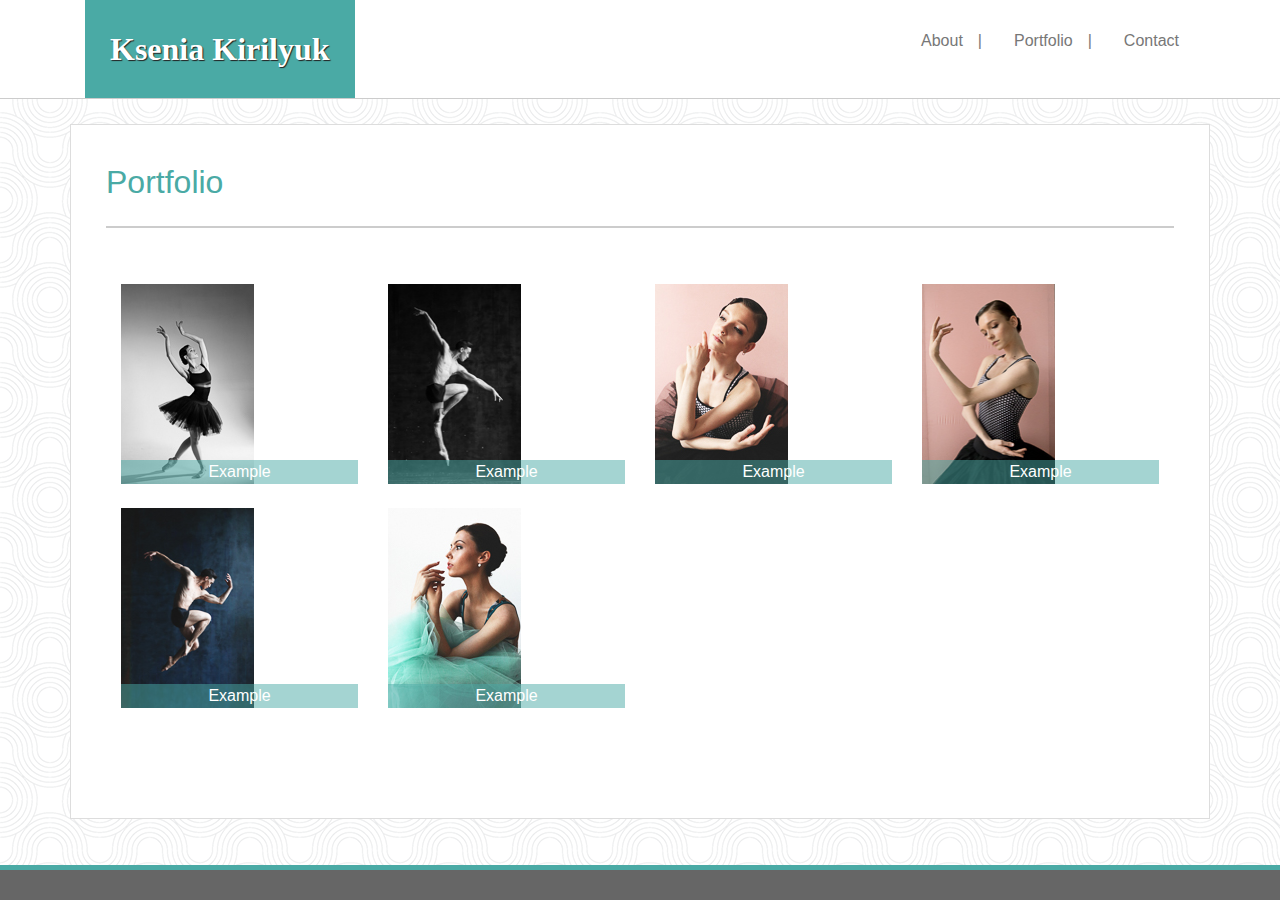
==== portfolio.html @ 92638e47 "responsive portfolio files" ====
<!DOCTYPE html>
<html lang="en">
<head>
 <!-- Required meta tags -->
    <meta charset="utf-8">
    <meta name="viewport" content="width=device-width, initial-scale=1, shrink-to-fit=no">

    <!-- Bootstrap CSS -->
    <link rel="stylesheet" href="https://maxcdn.bootstrapcdn.com/bootstrap/4.0.0/css/bootstrap.min.css" integrity="sha384-Gn5384xqQ1aoWXA+058RXPxPg6fy4IWvTNh0E263XmFcJlSAwiGgFAW/dAiS6JXm" crossorigin="anonymous">
	<link rel="stylesheet" href="assets/css/style.css">

	<title>K.K</title>
</head>
<body>
	<header>
		<nav id="header-nav" class="navbar navbar-default">
			<div class="container">
				<h1 class="navbar-brand">Ksenia Kirilyuk</h1>
				 <ul class="navbar">
					  <li class="nav-item">
					    <a class="nav-link active" href="index.html">About<span>&#124;</span></a>
					  </li>
					  <li class="nav-item">
					    <a class="nav-link" href="portfolio.html">Portfolio<span>&#124;</span></a>
					  </li>
					  <li class="nav-item">
					    <a class="nav-link" href="contact.html">Contact</a>
					  </li>
					</ul>
			</div>
		</nav>   
	</header>
	<main id="mainContent" class="container">
		<h2>Portfolio</h2>
		<div class="album py-5">
			<div class="container">
				<div class="row">
					<div class="col-md-3">
						<figure class="mb-4 shadow-sm">
							<img src="assets/images/ballet1.jpg" alt="example" style="height:200px; width:133px; display:block;">
							<figcaption>Example</figcaption>
						</figure>
					</div>
					<div class="col-md-3">
							<figure class="mb-4 shadow-sm">
							<img src="assets/images/ballet2.jpg" alt="example" style="height:200px; width:133px; display:block;">
							<figcaption>Example</figcaption>
						</figure>
					</div>
					<div class="col-md-3">
						<figure class="mb-4 shadow-sm">
							<img src="assets/images/ballet3.jpg" alt="example" style="height:200px; width:133px; display:block;">
							<figcaption>Example</figcaption>
						</figure>
					</div>
					<div class="col-md-3">
						<figure class="mb-4 shadow-sm">
							<img src="assets/images/ballet4.jpg" alt="example" style="height:200px; width:133px; display:block;">
							<figcaption>Example</figcaption>
						</figure>
					</div>
					<div class="col-md-3">
						<figure class="mb-4 shadow-sm">
							<img src="assets/images/ballet5.jpg" alt="example" style="height:200px; width:133px; display:block;">
							<figcaption>Example</figcaption>
						</figure>
					</div>
					<div class="col-md-3">
						<figure class="mb-4 shadow-sm">
							<img src="assets/images/ballet6.jpg" alt="example" style="height:200px; width:133px; display:block;">
							<figcaption>Example</figcaption>
						</figure>
					</div>
				</div>
			</div>
			
		</div>
	</main>
	<footer class="footer"></footer>
</body>
</html>
---- assets/css/style.css ----
body{
	font-family: 'Arial', 'Helvetica Neue', Helvetica, sans-serif !important;
	color: #777777;
	background-image: url('../images/round.png'); ;	
	/**position:relative; question for sticky footer**/
}

/**HEADER**/
#header-nav{
	background-color: #ffffff;
	border-bottom: 1px solid #cccccc;
}
.navbar{padding:0;}

h1.navbar-brand{
	font-size:2em;
	font-family:'Georgia', Times, Times New Roman, serif;
	font-weight:bold;
	color:#ffffff;
	text-shadow: 1px 1px 1px #222;
	background-color: #4aaaa5;
	margin-bottom:0;
	padding:25px;
}
ul.navbar{list-style: none;}
ul.navbar a:visited, ul.navbar a:link {
	text-decoration: none;
	color: #777777;
    text-align: right;
}
ul.navbar a span {
    margin-left: 15px;
}
ul.navbar a:hover{
color:#4aaaa5;
}
#mainContent{
	margin-top: 25px;
	padding: 38px 35px;
	background-color: #ffffff;
	border:1px solid #dddddd;
	height: 100%;
}
h2{
	color: #4aaaa5;
    padding-bottom: 25px;
    border-bottom: 2px solid #cccccc;
}
img.myPhoto{width:300px;}

p.myText{text-align: justify;}

footer{
	width: 100%;
	height: 35px;
	background-color: #666666;
    border-top: 5px solid #4aaaa5;
    position: absolute;
    bottom: 0;
}
/*******PORTFOLIO**********/
figure{position:relative;}
figcaption {
    background-color: rgba(74,170,165,0.5);
    position: absolute;
    bottom: 0;
    width: 100%;
    color: white;
    text-align: center;
}
/****CONTACT***/
.btn-primary  {
    background-color: #4aaaa5;
    border-color: #4aaaa5;
}
.btn-primary:hover{
	 background-color:#666666;
    border-color:#666666;
}
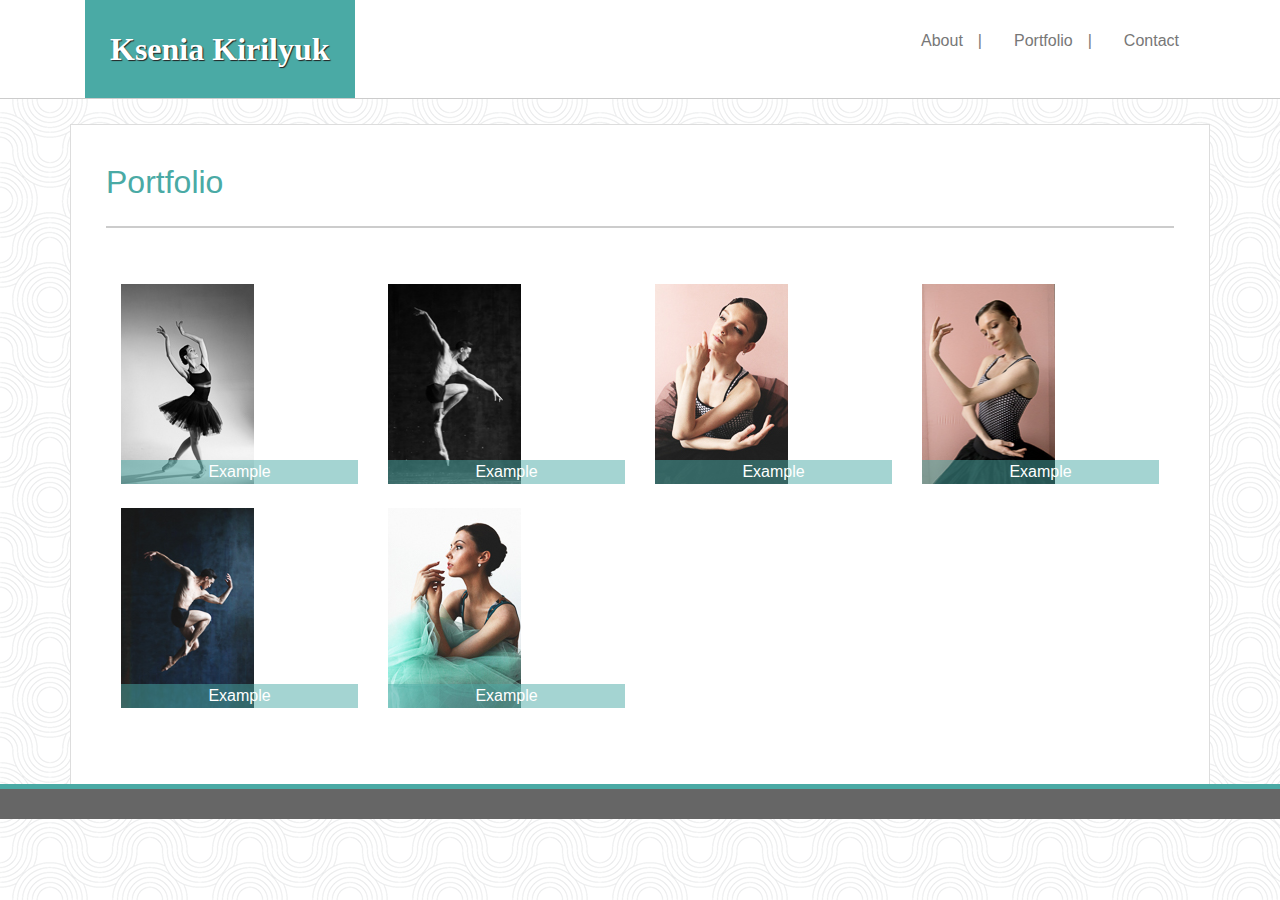
==== commit 80c01ca4: "portfolio col" ====
--- a/portfolio.html
+++ b/portfolio.html
@@ -35,37 +35,37 @@
 		<div class="album py-5">
 			<div class="container">
 				<div class="row">
-					<div class="col-md-3">
+					<div class="col-md-3 col-sm-6 col-xs-6">
 						<figure class="mb-4 shadow-sm">
 							<img src="assets/images/ballet1.jpg" alt="example" style="height:200px; width:133px; display:block;">
 							<figcaption>Example</figcaption>
 						</figure>
 					</div>
-					<div class="col-md-3">
+					<div class="col-md-3 col-sm-6 col-xs-6">
 							<figure class="mb-4 shadow-sm">
 							<img src="assets/images/ballet2.jpg" alt="example" style="height:200px; width:133px; display:block;">
 							<figcaption>Example</figcaption>
 						</figure>
 					</div>
-					<div class="col-md-3">
+					<div class="col-md-3 col-sm-6 col-xs-6">
 						<figure class="mb-4 shadow-sm">
 							<img src="assets/images/ballet3.jpg" alt="example" style="height:200px; width:133px; display:block;">
 							<figcaption>Example</figcaption>
 						</figure>
 					</div>
-					<div class="col-md-3">
+					<div class="col-md-3 col-sm-6 col-xs-6">
 						<figure class="mb-4 shadow-sm">
 							<img src="assets/images/ballet4.jpg" alt="example" style="height:200px; width:133px; display:block;">
 							<figcaption>Example</figcaption>
 						</figure>
 					</div>
-					<div class="col-md-3">
+					<div class="col-md-3 col-sm-6 col-xs-6">
 						<figure class="mb-4 shadow-sm">
 							<img src="assets/images/ballet5.jpg" alt="example" style="height:200px; width:133px; display:block;">
 							<figcaption>Example</figcaption>
 						</figure>
 					</div>
-					<div class="col-md-3">
+					<div class="col-md-3 col-sm-6 col-xs-6">
 						<figure class="mb-4 shadow-sm">
 							<img src="assets/images/ballet6.jpg" alt="example" style="height:200px; width:133px; display:block;">
 							<figcaption>Example</figcaption>
--- a/assets/css/style.css
+++ b/assets/css/style.css
@@ -1,8 +1,8 @@
 body{
 	font-family: 'Arial', 'Helvetica Neue', Helvetica, sans-serif !important;
 	color: #777777;
-	background-image: url('../images/round.png'); ;	
-	/**position:relative; question for sticky footer**/
+	background-image: url('../images/round.png'); 
+	position:relative; /**question for sticky footer**/
 }
 
 /**HEADER**/
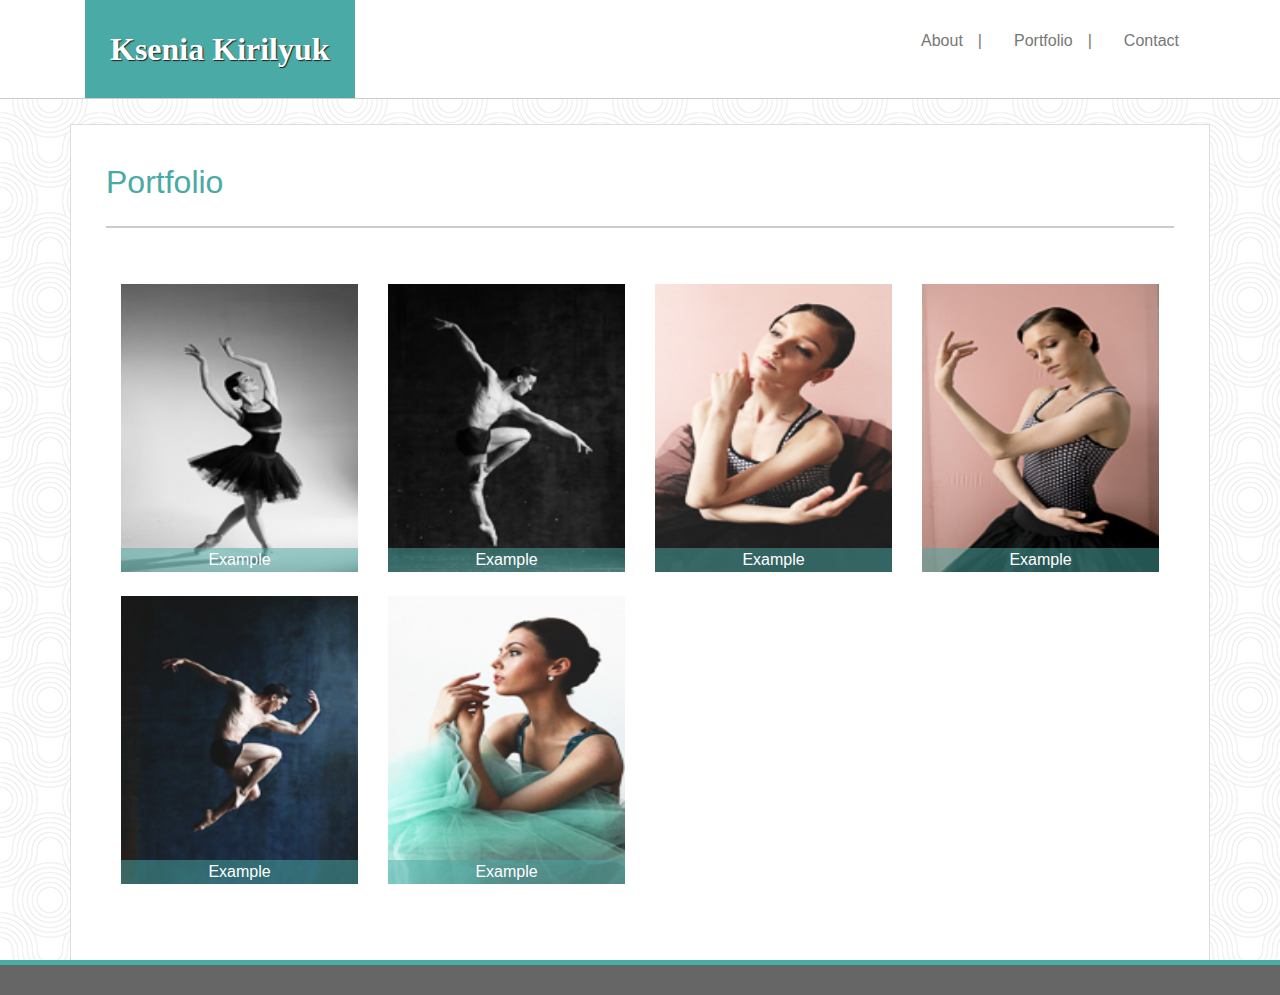
==== commit f7394084: "portfolio img-fluid" ====
--- a/portfolio.html
+++ b/portfolio.html
@@ -37,37 +37,37 @@
 				<div class="row">
 					<div class="col-md-3 col-sm-6 col-xs-6">
 						<figure class="mb-4 shadow-sm">
-							<img src="assets/images/ballet1.jpg" alt="example" style="height:200px; width:133px; display:block;">
+							<img src="assets/images/ballet1.jpg" class="img-fluid" alt="example">
 							<figcaption>Example</figcaption>
 						</figure>
 					</div>
 					<div class="col-md-3 col-sm-6 col-xs-6">
 							<figure class="mb-4 shadow-sm">
-							<img src="assets/images/ballet2.jpg" alt="example" style="height:200px; width:133px; display:block;">
+							<img src="assets/images/ballet2.jpg" class="img-fluid" alt="example">
 							<figcaption>Example</figcaption>
 						</figure>
 					</div>
 					<div class="col-md-3 col-sm-6 col-xs-6">
 						<figure class="mb-4 shadow-sm">
-							<img src="assets/images/ballet3.jpg" alt="example" style="height:200px; width:133px; display:block;">
+							<img src="assets/images/ballet3.jpg" class="img-fluid" alt="example">
 							<figcaption>Example</figcaption>
 						</figure>
 					</div>
 					<div class="col-md-3 col-sm-6 col-xs-6">
 						<figure class="mb-4 shadow-sm">
-							<img src="assets/images/ballet4.jpg" alt="example" style="height:200px; width:133px; display:block;">
+							<img src="assets/images/ballet4.jpg" class="img-fluid" alt="example">
 							<figcaption>Example</figcaption>
 						</figure>
 					</div>
 					<div class="col-md-3 col-sm-6 col-xs-6">
 						<figure class="mb-4 shadow-sm">
-							<img src="assets/images/ballet5.jpg" alt="example" style="height:200px; width:133px; display:block;">
+							<img src="assets/images/ballet5.jpg" class="img-fluid" alt="example">
 							<figcaption>Example</figcaption>
 						</figure>
 					</div>
 					<div class="col-md-3 col-sm-6 col-xs-6">
 						<figure class="mb-4 shadow-sm">
-							<img src="assets/images/ballet6.jpg" alt="example" style="height:200px; width:133px; display:block;">
+							<img src="assets/images/ballet6.jpg" class="img-fluid" alt="example">
 							<figcaption>Example</figcaption>
 						</figure>
 					</div>
--- a/assets/css/style.css
+++ b/assets/css/style.css
@@ -59,6 +59,10 @@
     bottom: 0;
 }
 /*******PORTFOLIO**********/
+.img-fluid {
+    width: 100%;
+    height: 288px;
+}
 figure{position:relative;}
 figcaption {
     background-color: rgba(74,170,165,0.5);
